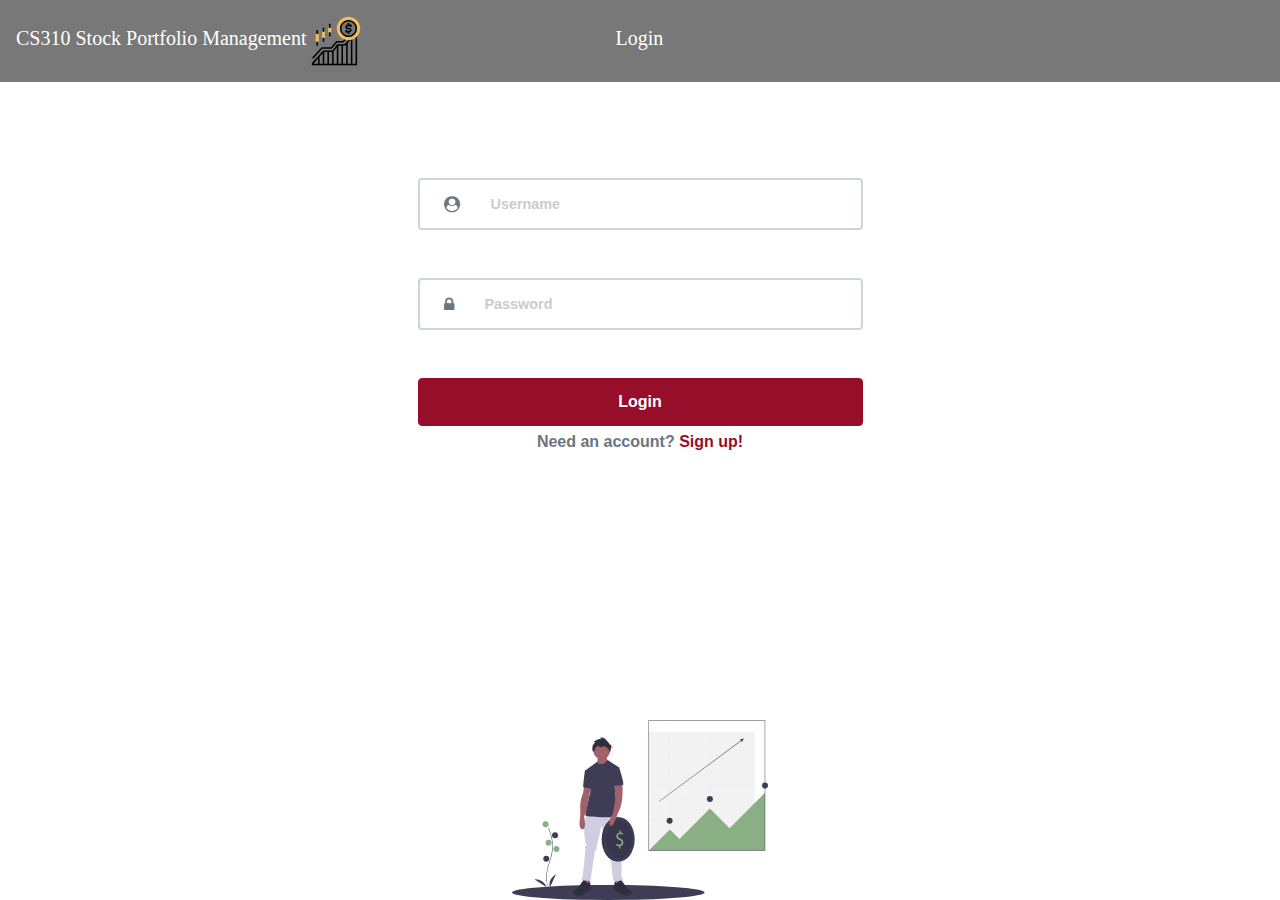
==== src/main/webapp/index.html @ ec1237ca "Merge pull request #16 from CSCI310/refactor-sprint2feedback-frontends" ====
<!DOCTYPE html>
<html lang="en">
<head>
    <meta charset="UTF-8">
    <meta name="viewport" content="width=device-width, initial-scale=1.0">
    <title>Stock Portfolio Management | Login</title>
    <link rel="stylesheet" href="https://stackpath.bootstrapcdn.com/bootstrap/4.4.1/css/bootstrap.min.css" integrity="sha384-Vkoo8x4CGsO3+Hhxv8T/Q5PaXtkKtu6ug5TOeNV6gBiFeWPGFN9MuhOf23Q9Ifjh" crossorigin="anonymous">
    <link rel="stylesheet" href="font-awesome-4.7.0/css/font-awesome.min.css">
    <link rel="stylesheet" type="text/css" href="css/register.css">

</head>
<body>
    <!-- Navbar-->
    <header class="header">
        <nav class="navbar navbar-expand-lg navbar-light py-3">
        <div class="banner" >
            <!-- Navbar Brand -->
            <!-- <a href="pickRegister.html" class="navbar-brand"> -->
              <body>
                <span class="title">CS310 Stock Portfolio Management</span>
              </body>
            <img src="assets/logo.svg" alt="logo" width="50">
            </a>
            <body>
              <span class="title" style="margin-left: 250px;">Login</span>
            </body>
        </div>
        </nav>
    </header>
  <br><br><br><br>
  
  <div class="container">
    <!-- <div class="row py-5 mt-4 align-items-center">
      <div class="col-md-5 pr-lg-5 mb-5 mb-md-0">
        <img src="assets/login.svg" alt="" class="img-fluid mb-3 d-none d-md-block">
      </div> -->
  
      <!-- Login Form -->
      <div class="row justify-content-md-center">
        <div class="col col-lg-5">
          <form action="LoginServlet" method="POST">
            <div class="row">
    
              <!-- Email Address -->
              <div class="input-group col-lg-12 mb-4">
                <div class="input-group-prepend">
                  <span class="input-group-text bg-white px-4 border-md border-right-0">
                    <i class="fa fa-user-circle text-muted"></i>
                  </span>
                </div>
                <input id="username" type="text" name="username" placeholder="Username" class="form-control bg-white border-left-0 border-md">
              </div>

              <div class="col-lg-12 mb-4">
                <div id="username-invalid" class="text-danger missing-entries"></div>
              </div>

              <!-- Password -->
              <div class="input-group col-lg-12 mb-4">
                  <div class="input-group-prepend">
                    <span class="input-group-text bg-white px-4 border-md border-right-0">
                      <i class="fa fa-lock text-muted"></i>
                    </span>
                  </div>
                  <input id="password" type="password" name="password" placeholder="Password" class="form-control bg-white border-left-0 border-md">
              </div>

              <div class="col-lg-12 mb-4">
                <div id="pw-invalid" class="text-danger missing-entries"></div>
              </div>
    
              <!-- Submit Button -->
              <div class="form-group col-lg-12 mx-auto mb-0">
                <button type="submit" class="btn btn-block py-2 button" style="width: 100%;">
                  <span class="font-weight-bold">Login</span>
                </button>
              </div>
    
              <!-- Registration -->
              <div class="text-center w-100">
                <p class="text-muted font-weight-bold">Need an account? <a href="registration.html" class="text">Sign up!</a></p>
              </div>
    
            </div>
          </form>
        </div>
        </div>
    </div>
  </div>
  
  
    <script src="https://code.jquery.com/jquery-3.4.1.slim.min.js" integrity="sha384-J6qa4849blE2+poT4WnyKhv5vZF5SrPo0iEjwBvKU7imGFAV0wwj1yYfoRSJoZ+n" crossorigin="anonymous"></script>
    <script src="https://cdn.jsdelivr.net/npm/popper.js@1.16.0/dist/umd/popper.min.js" integrity="sha384-Q6E9RHvbIyZFJoft+2mJbHaEWldlvI9IOYy5n3zV9zzTtmI3UksdQRVvoxMfooAo" crossorigin="anonymous"></script>
    <script src="https://stackpath.bootstrapcdn.com/bootstrap/4.4.1/js/bootstrap.min.js" integrity="sha384-wfSDF2E50Y2D1uUdj0O3uMBJnjuUD4Ih7YwaYd1iqfktj0Uod8GCExl3Og8ifwB6" crossorigin="anonymous"></script>

    <script src="js/login.js"></script>

</body>
</html>
---- src/main/webapp/css/register.css ----
.border-md {
  border-width: 2px;
}

body {
  min-height: 100vh;
}

.form-control:not(select) {
  padding: 1.5rem 0.5rem;
}

select.form-control {
  height: 52px;
  padding-left: 0.5rem;
}

.form-control::placeholder {
  color: #ccc;
  font-weight: bold;
  font-size: 0.9rem;
}

.form-control:focus {
  box-shadow: none;
}

.missing-entries {
  margin-top: -10px;
}

.navbar {
  background-color: #787878;
}

.title {
  color: white;
  font-family: "Times New Roman", Times, serif;
  font-size: 20px;
}


.button,
.button:active {
  background-color: #960e29;
  color: white;
  height: 115%;
  border-color: #960e29;
}

.button:hover {
  background-color: white;
  color: #960e29;
  border-color: #960e29;
}
.text {
  color: #960e29;
}

body {
  background-image: url("../assets/invest.svg");
  background-position: bottom;
  background-repeat: no-repeat;
  background-size: 20%;
}

.w-100 {
  margin-top: 10px;
}

#username-error {
  margin-bottom: 0px;
.titleP {
  float: left;
}
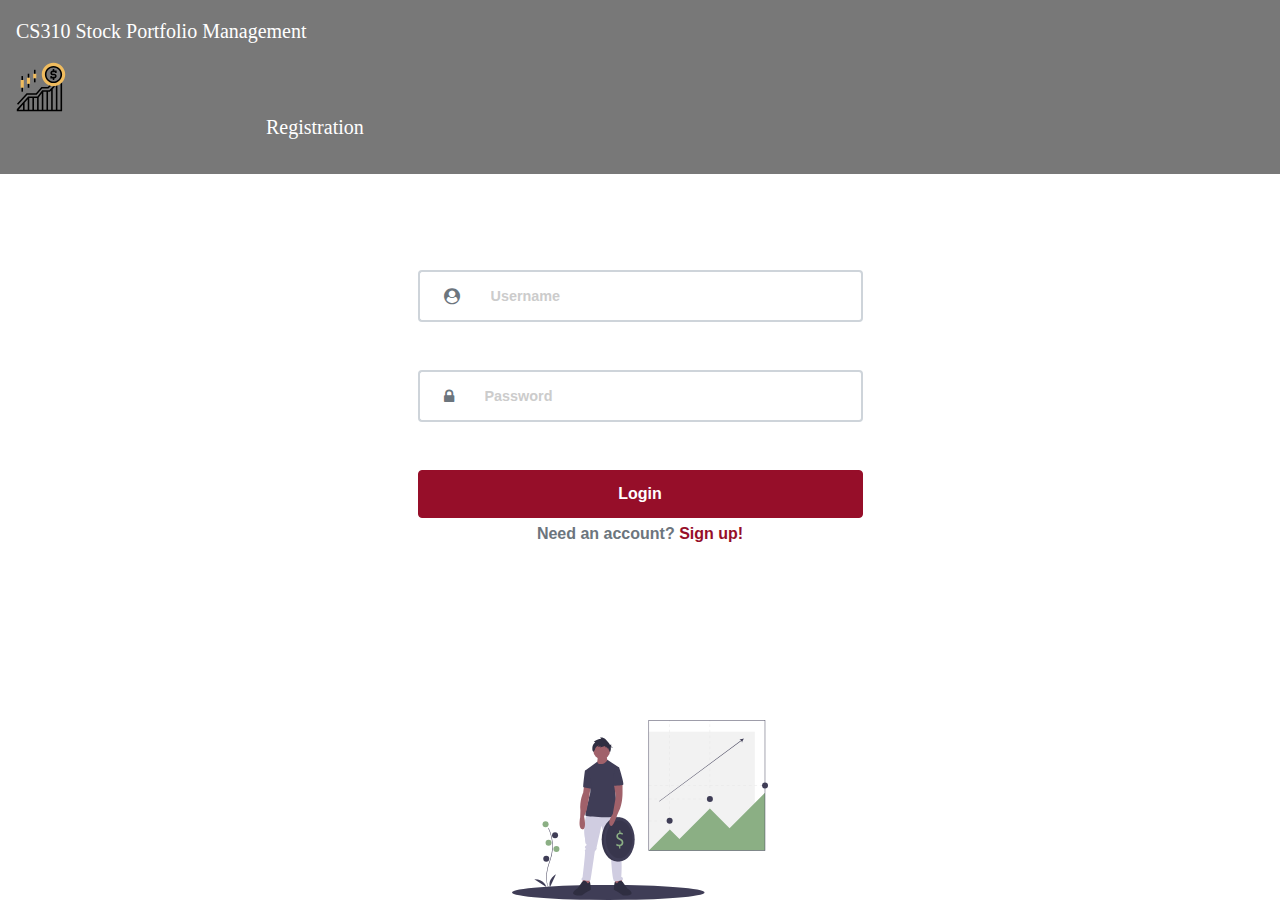
==== commit 7018a4c5: "changed to regular jquery" ====
--- a/src/main/webapp/index.html
+++ b/src/main/webapp/index.html
@@ -1,99 +1,135 @@
 <!DOCTYPE html>
 <html lang="en">
-<head>
-    <meta charset="UTF-8">
-    <meta name="viewport" content="width=device-width, initial-scale=1.0">
+  <head>
+    <meta charset="UTF-8" />
+    <meta name="viewport" content="width=device-width, initial-scale=1.0" />
     <title>Stock Portfolio Management | Login</title>
-    <link rel="stylesheet" href="https://stackpath.bootstrapcdn.com/bootstrap/4.4.1/css/bootstrap.min.css" integrity="sha384-Vkoo8x4CGsO3+Hhxv8T/Q5PaXtkKtu6ug5TOeNV6gBiFeWPGFN9MuhOf23Q9Ifjh" crossorigin="anonymous">
-    <link rel="stylesheet" href="font-awesome-4.7.0/css/font-awesome.min.css">
-    <link rel="stylesheet" type="text/css" href="css/register.css">
-
-</head>
-<body>
+    <link
+      rel="stylesheet"
+      href="https://stackpath.bootstrapcdn.com/bootstrap/4.4.1/css/bootstrap.min.css"
+      integrity="sha384-Vkoo8x4CGsO3+Hhxv8T/Q5PaXtkKtu6ug5TOeNV6gBiFeWPGFN9MuhOf23Q9Ifjh"
+      crossorigin="anonymous"
+    />
+    <link rel="stylesheet" href="font-awesome-4.7.0/css/font-awesome.min.css" />
+    <link rel="stylesheet" type="text/css" href="css/register.css" />
+  </head>
+  <body>
     <!-- Navbar-->
     <header class="header">
-        <nav class="navbar navbar-expand-lg navbar-light py-3">
-        <div class="banner" >
-            <!-- Navbar Brand -->
-            <!-- <a href="pickRegister.html" class="navbar-brand"> -->
-              <body>
-                <span class="title">CS310 Stock Portfolio Management</span>
-              </body>
-            <img src="assets/logo.svg" alt="logo" width="50">
-            </a>
-            <body>
-              <span class="title" style="margin-left: 250px;">Login</span>
-            </body>
+      <nav class="navbar navbar-expand-lg navbar-light py-3">
+        <div class="banner">
+          <!-- Navbar Brand -->
+          <!-- <a href="pickRegister.html" class="navbar-brand"> -->
+          <p class="titleP">
+            <span class="title">CS310 Stock Portfolio Management</span>
+          </p>
+          <img class="titleP" src="assets/logo.svg" alt="logo" width="50" />
+          <p class="titleP">
+            <span class="title" style="margin-left: 250px">Registration</span>
+          </p>
         </div>
-        </nav>
+      </nav>
     </header>
-  <br><br><br><br>
-  
-  <div class="container">
-    <!-- <div class="row py-5 mt-4 align-items-center">
+    <br /><br /><br /><br />
+
+    <div class="container">
+      <!-- <div class="row py-5 mt-4 align-items-center">
       <div class="col-md-5 pr-lg-5 mb-5 mb-md-0">
         <img src="assets/login.svg" alt="" class="img-fluid mb-3 d-none d-md-block">
       </div> -->
-  
+
       <!-- Login Form -->
       <div class="row justify-content-md-center">
         <div class="col col-lg-5">
           <form action="LoginServlet" method="POST">
             <div class="row">
-    
               <!-- Email Address -->
               <div class="input-group col-lg-12 mb-4">
                 <div class="input-group-prepend">
-                  <span class="input-group-text bg-white px-4 border-md border-right-0">
+                  <span
+                    class="input-group-text bg-white px-4 border-md border-right-0"
+                  >
                     <i class="fa fa-user-circle text-muted"></i>
                   </span>
                 </div>
-                <input id="username" type="text" name="username" placeholder="Username" class="form-control bg-white border-left-0 border-md">
+                <input
+                  id="username"
+                  type="text"
+                  name="username"
+                  placeholder="Username"
+                  class="form-control bg-white border-left-0 border-md"
+                />
               </div>
 
               <div class="col-lg-12 mb-4">
-                <div id="username-invalid" class="text-danger missing-entries"></div>
+                <div
+                  id="username-invalid"
+                  class="text-danger missing-entries"
+                ></div>
               </div>
 
               <!-- Password -->
               <div class="input-group col-lg-12 mb-4">
-                  <div class="input-group-prepend">
-                    <span class="input-group-text bg-white px-4 border-md border-right-0">
-                      <i class="fa fa-lock text-muted"></i>
-                    </span>
-                  </div>
-                  <input id="password" type="password" name="password" placeholder="Password" class="form-control bg-white border-left-0 border-md">
+                <div class="input-group-prepend">
+                  <span
+                    class="input-group-text bg-white px-4 border-md border-right-0"
+                  >
+                    <i class="fa fa-lock text-muted"></i>
+                  </span>
+                </div>
+                <input
+                  id="password"
+                  type="password"
+                  name="password"
+                  placeholder="Password"
+                  class="form-control bg-white border-left-0 border-md"
+                />
               </div>
 
               <div class="col-lg-12 mb-4">
                 <div id="pw-invalid" class="text-danger missing-entries"></div>
               </div>
-    
+
               <!-- Submit Button -->
               <div class="form-group col-lg-12 mx-auto mb-0">
-                <button type="submit" class="btn btn-block py-2 button" style="width: 100%;">
+                <button
+                  type="submit"
+                  class="btn btn-block py-2 button"
+                  style="width: 100%"
+                >
                   <span class="font-weight-bold">Login</span>
                 </button>
               </div>
-    
+
               <!-- Registration -->
               <div class="text-center w-100">
-                <p class="text-muted font-weight-bold">Need an account? <a href="registration.html" class="text">Sign up!</a></p>
+                <p class="text-muted font-weight-bold">
+                  Need an account?
+                  <a href="registration.html" class="text">Sign up!</a>
+                </p>
               </div>
-    
             </div>
           </form>
         </div>
-        </div>
+      </div>
     </div>
-  </div>
-  
-  
-    <script src="https://code.jquery.com/jquery-3.4.1.slim.min.js" integrity="sha384-J6qa4849blE2+poT4WnyKhv5vZF5SrPo0iEjwBvKU7imGFAV0wwj1yYfoRSJoZ+n" crossorigin="anonymous"></script>
-    <script src="https://cdn.jsdelivr.net/npm/popper.js@1.16.0/dist/umd/popper.min.js" integrity="sha384-Q6E9RHvbIyZFJoft+2mJbHaEWldlvI9IOYy5n3zV9zzTtmI3UksdQRVvoxMfooAo" crossorigin="anonymous"></script>
-    <script src="https://stackpath.bootstrapcdn.com/bootstrap/4.4.1/js/bootstrap.min.js" integrity="sha384-wfSDF2E50Y2D1uUdj0O3uMBJnjuUD4Ih7YwaYd1iqfktj0Uod8GCExl3Og8ifwB6" crossorigin="anonymous"></script>
+
+    <script
+      src="https://code.jquery.com/jquery-3.5.1.js"
+      integrity="sha256-QWo7LDvxbWT2tbbQ97B53yJnYU3WhH/C8ycbRAkjPDc="
+      crossorigin="anonymous"
+    ></script>
+    <script
+      src="https://cdn.jsdelivr.net/npm/popper.js@1.16.1/dist/umd/popper.min.js"
+      integrity="sha384-9/reFTGAW83EW2RDu2S0VKaIzap3H66lZH81PoYlFhbGU+6BZp6G7niu735Sk7lN"
+      crossorigin="anonymous"
+    ></script>
+    <script
+      src="https://stackpath.bootstrapcdn.com/bootstrap/4.5.2/js/bootstrap.min.js"
+      integrity="sha384-B4gt1jrGC7Jh4AgTPSdUtOBvfO8shuf57BaghqFfPlYxofvL8/KUEfYiJOMMV+rV"
+      crossorigin="anonymous"
+    ></script>
 
     <script src="js/login.js"></script>
-
-</body>
-</html>+  </body>
+</html>
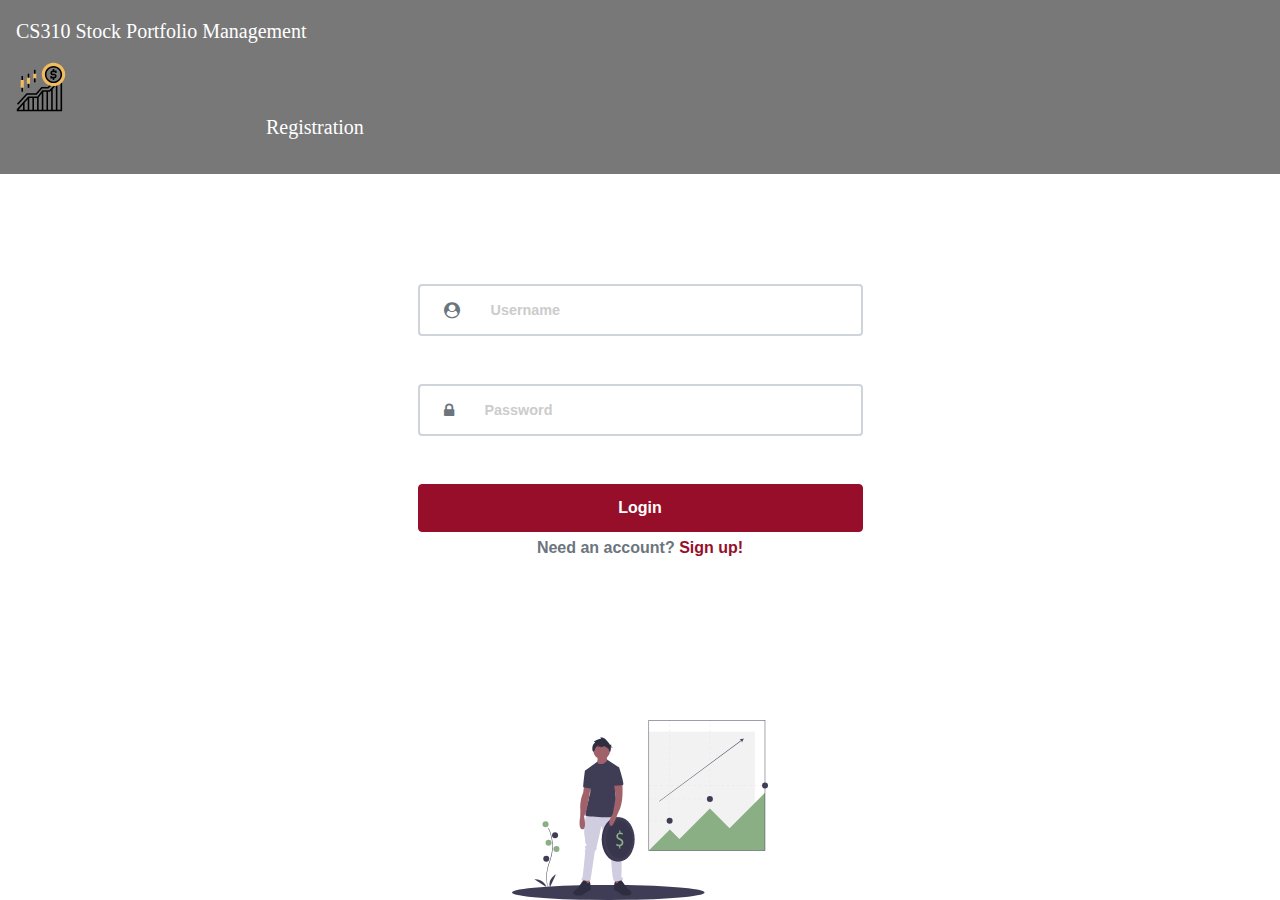
==== commit 2c49dd8b: "Merge branch 'develop' into feature-portfolioSection" ====
--- a/src/main/webapp/index.html
+++ b/src/main/webapp/index.html
@@ -12,6 +12,7 @@
     />
     <link rel="stylesheet" href="font-awesome-4.7.0/css/font-awesome.min.css" />
     <link rel="stylesheet" type="text/css" href="css/register.css" />
+    <link rel="stylesheet" type="text/css" href="css/loading.css" />
   </head>
   <body>
     <!-- Navbar-->
@@ -41,9 +42,22 @@
       <!-- Login Form -->
       <div class="row justify-content-md-center">
         <div class="col col-lg-5">
-          <form action="LoginServlet" method="POST">
+          <div class="sk-chase">
+            <!-- Loading animation -->
+            <div class="sk-chase-dot"></div>
+            <div class="sk-chase-dot"></div>
+            <div class="sk-chase-dot"></div>
+            <div class="sk-chase-dot"></div>
+            <div class="sk-chase-dot"></div>
+            <div class="sk-chase-dot"></div>
+          </div>
+
+          <form id="login-form" onsubmit="return submitForm(event)">
             <div class="row">
-              <!-- Email Address -->
+              <div class="col-lg-12 mb-4 missing-entries">
+                <div id="login-error" class="text-danger"></div>
+              </div>
+              <!-- Username -->
               <div class="input-group col-lg-12 mb-4">
                 <div class="input-group-prepend">
                   <span
@@ -130,6 +144,6 @@
       crossorigin="anonymous"
     ></script>
 
-    <script src="js/login.js"></script>
+    <script src="js/index.js"></script>
   </body>
 </html>
--- a/src/main/webapp/css/loading.css
+++ b/src/main/webapp/css/loading.css
@@ -0,0 +1,89 @@
+.sk-chase {
+  width: 40px;
+  height: 40px;
+  position: relative;
+  animation: sk-chase 2.5s infinite linear both;
+  margin-left: auto;
+  margin-right: auto;
+  margin-bottom: 15px;
+  display: none;
+}
+
+.sk-chase-dot {
+  width: 100%;
+  height: 100%;
+  position: absolute;
+  left: 0;
+  top: 0;
+  animation: sk-chase-dot 2s infinite ease-in-out both;
+}
+
+.sk-chase-dot:before {
+  content: "";
+  display: block;
+  width: 25%;
+  height: 25%;
+  background-color: #960e29;
+  border-radius: 100%;
+  animation: sk-chase-dot-before 2s infinite ease-in-out both;
+}
+
+.sk-chase-dot:nth-child(1) {
+  animation-delay: -1.1s;
+}
+.sk-chase-dot:nth-child(2) {
+  animation-delay: -1s;
+}
+.sk-chase-dot:nth-child(3) {
+  animation-delay: -0.9s;
+}
+.sk-chase-dot:nth-child(4) {
+  animation-delay: -0.8s;
+}
+.sk-chase-dot:nth-child(5) {
+  animation-delay: -0.7s;
+}
+.sk-chase-dot:nth-child(6) {
+  animation-delay: -0.6s;
+}
+.sk-chase-dot:nth-child(1):before {
+  animation-delay: -1.1s;
+}
+.sk-chase-dot:nth-child(2):before {
+  animation-delay: -1s;
+}
+.sk-chase-dot:nth-child(3):before {
+  animation-delay: -0.9s;
+}
+.sk-chase-dot:nth-child(4):before {
+  animation-delay: -0.8s;
+}
+.sk-chase-dot:nth-child(5):before {
+  animation-delay: -0.7s;
+}
+.sk-chase-dot:nth-child(6):before {
+  animation-delay: -0.6s;
+}
+
+@keyframes sk-chase {
+  100% {
+    transform: rotate(360deg);
+  }
+}
+
+@keyframes sk-chase-dot {
+  80%,
+  100% {
+    transform: rotate(360deg);
+  }
+}
+
+@keyframes sk-chase-dot-before {
+  50% {
+    transform: scale(0.4);
+  }
+  100%,
+  0% {
+    transform: scale(1);
+  }
+}
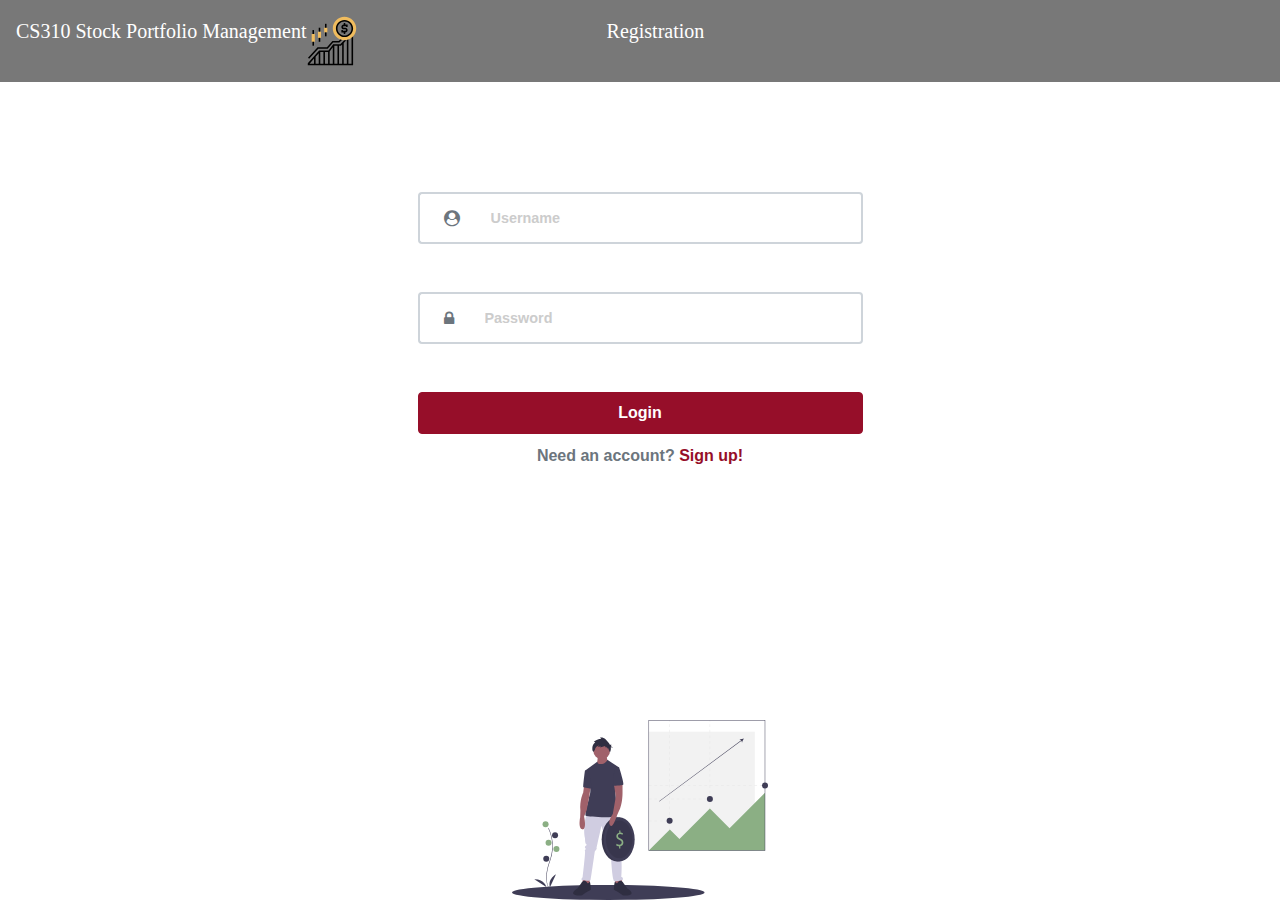
==== commit 70764cd7: "Merge pull request #67 from CSCI310/feature-cucumberTests" ====
--- a/src/main/webapp/index.html
+++ b/src/main/webapp/index.html
@@ -105,7 +105,7 @@
               </div>
 
               <!-- Submit Button -->
-              <div class="form-group col-lg-12 mx-auto mb-0">
+              <div class="form-group col-lg-12 mx-auto mb-0 login-btn">
                 <button
                   type="submit"
                   class="btn btn-block py-2 button"
@@ -116,10 +116,12 @@
               </div>
 
               <!-- Registration -->
-              <div class="text-center w-100">
+              <div class="text-center w-100 registration-div">
                 <p class="text-muted font-weight-bold">
                   Need an account?
-                  <a href="registration.html" class="text">Sign up!</a>
+                  <a href="registration.html" class="text signup-btn"
+                    >Sign up!</a
+                  >
                 </p>
               </div>
             </div>
--- a/src/main/webapp/css/register.css
+++ b/src/main/webapp/css/register.css
@@ -39,12 +39,10 @@
   font-size: 20px;
 }
 
-
 .button,
 .button:active {
   background-color: #960e29;
   color: white;
-  height: 115%;
   border-color: #960e29;
 }
 
@@ -70,6 +68,8 @@
 
 #username-error {
   margin-bottom: 0px;
+}
+
 .titleP {
   float: left;
 }
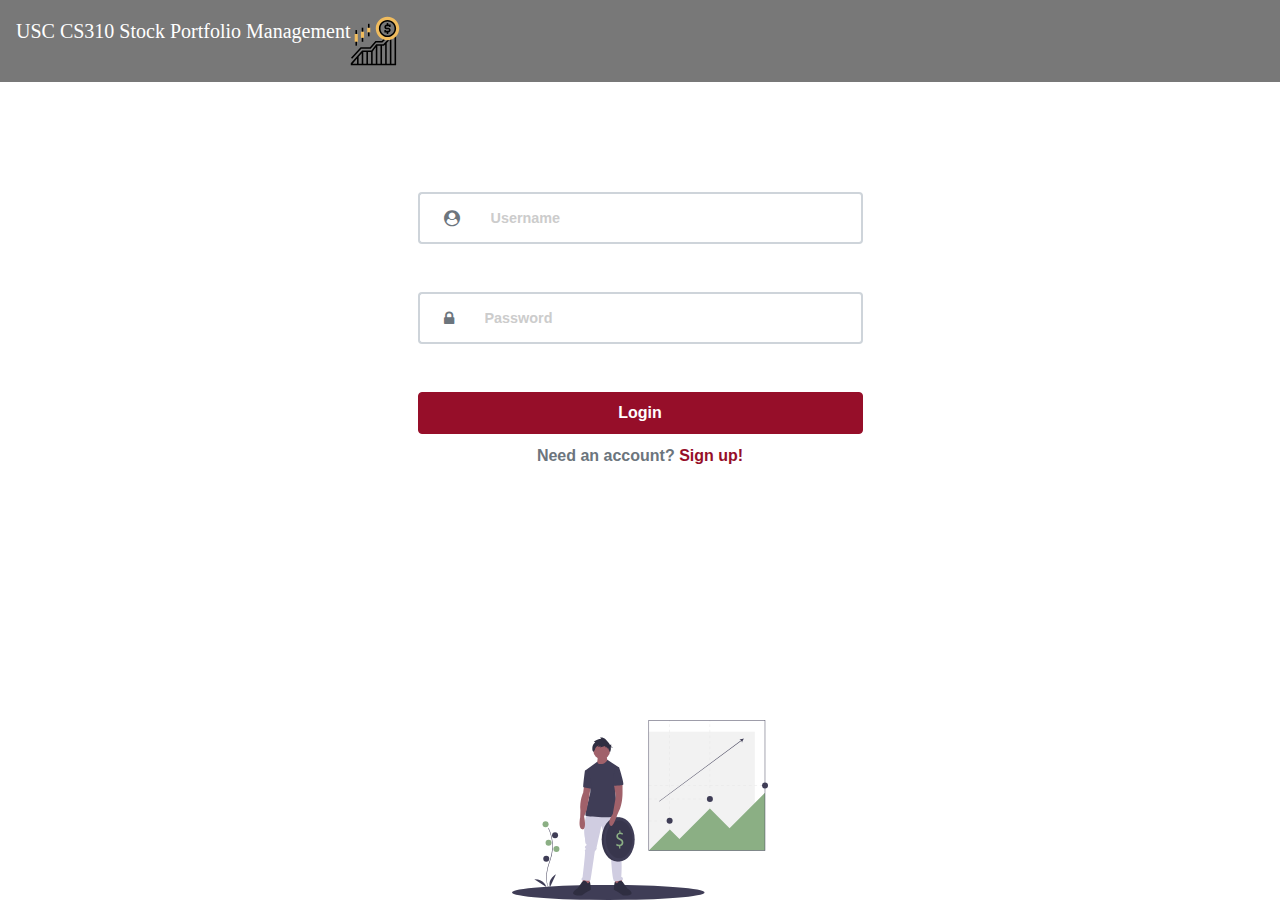
==== commit 9d238376: "using classnames and ids instead of xpath for test cases" ====
--- a/src/main/webapp/index.html
+++ b/src/main/webapp/index.html
@@ -18,16 +18,18 @@
     <!-- Navbar-->
     <header class="header">
       <nav class="navbar navbar-expand-lg navbar-light py-3">
-        <div class="banner">
+        <div class="bzanner">
           <!-- Navbar Brand -->
           <!-- <a href="pickRegister.html" class="navbar-brand"> -->
           <p class="titleP">
-            <span class="title">CS310 Stock Portfolio Management</span>
+            <span class="title banner-txt"
+              >USC CS310 Stock Portfolio Management</span
+            >
           </p>
           <img class="titleP" src="assets/logo.svg" alt="logo" width="50" />
-          <p class="titleP">
+          <!-- <p class="titleP">
             <span class="title" style="margin-left: 250px">Registration</span>
-          </p>
+          </p> -->
         </div>
       </nav>
     </header>
@@ -108,7 +110,7 @@
               <div class="form-group col-lg-12 mx-auto mb-0 login-btn">
                 <button
                   type="submit"
-                  class="btn btn-block py-2 button"
+                  class="btn btn-block py-2 button login-btn"
                   style="width: 100%"
                 >
                   <span class="font-weight-bold">Login</span>
